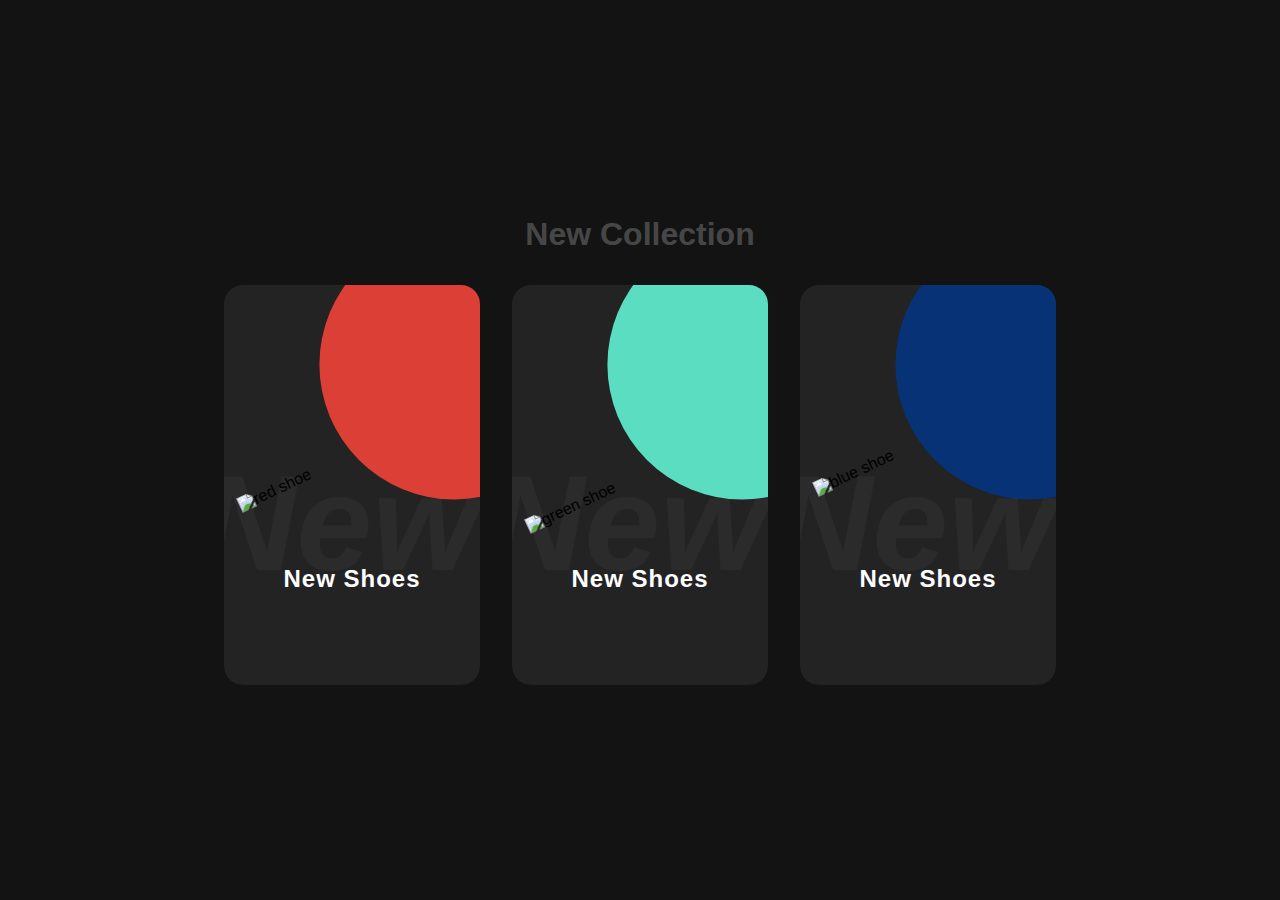
==== cardShoes/index.html @ e82e15c3 "card correction" ====
<!DOCTYPE html>
<html lang="en">

<head>
    <meta charset="UTF-8">
    <meta http-equiv="X-UA-Compatible" content="IE=edge">
    <meta name="viewport" content="width=device-width, initial-scale=1.0">
    <link rel="stylesheet" href="/cardShoes/style.css">
    <title>Creative Card Shoes</title>
</head>

<body>
    <div>
        <h1>
            New Collection
        </h1>
        <div class="container">
            <div class="card">
                <div class="imgBx">
                    <img src="/cardShoes/image/readShoe.svg" alt="red shoe ">
                </div>
                <div class="contentBx">
                    <h2>New Shoes</h2>
                    <div class="size">
                        <h3>Size:</h3>
                        <span>7</span>
                        <span>8</span>
                        <span>9</span>
                        <span>10</span>
                    </div>

                    <div class="link">
                        <a href="#">Buy Now</a>
                    </div>


                </div>
            </div>
            <div class="card-green">
                <div class="imgBx">
                    <img src="/cardShoes/image/greenShoe.svg" alt="green shoe ">
                </div>
                <div class="contentBx">
                    <h2>New Shoes</h2>
                    <div class="size">
                        <h3>Size:</h3>
                        <span>7</span>
                        <span>8</span>
                        <span>9</span>
                        <span>10</span>
                    </div>

                    <div class="link">
                        <a href="#">Buy Now</a>
                    </div>
                </div>
            </div>
            <div class="card-blue">
                <div class="imgBx">
                    <img src="/cardShoes/image/blueShoe.svg" alt="blue shoe ">
                </div>
                <div class="contentBx">
                    <h2>New Shoes</h2>
                    <div class="size">
                        <h3>Size:</h3>
                        <span>7</span>
                        <span>8</span>
                        <span>9</span>
                        <span>10</span>
                    </div>

                    <div class="link">
                        <a href="#">Buy Now</a>
                    </div>
                </div>
            </div>
        </div>
    </div>
</body>

</html>
---- cardShoes/style.css ----
* {
  margin: 0;
  padding: 0;
  font-family: Verdana, Geneva, Tahoma, sans-serif;
}

img {
  width: 15.5rem;
}

.card img {
  margin-top: -2rem;
  /*   border: 2px rgb(127, 25, 42) solid; */
}

.card-green img {
  margin-top: -0.7rem;
}

body {
  display: flex;
  justify-content: center;
  align-items: center;
  min-height: 100vh;
  background-color: #131313;
}
h1 {
  display: flex;
  justify-content: center;
  margin-bottom: 2rem;
  color: rgba(255, 255, 255, 0.243);
}
.container {
  /*  position: relative; */
  display: flex;
  justify-content: space-evenly;
  flex-wrap: wrap;
  gap: 2rem;
}

.container .card,
.container .card-green,
.container .card-blue {
  position: relative;
  width: 16rem;
  height: 25rem;
  background: #232323;
  border-radius: 1.2rem;
  overflow: hidden;
}

.container .card:before,
.container .card-green:before,
.container .card-blue:before {
  content: "";
  position: absolute;
  top: 0;
  left: 0;
  width: 100%;
  height: 100%;
  background: #db3f35;
  clip-path: circle(135px at 90% 20%);
  transition: 1s ease-in-out;
}
.container .card-green:before {
  background: #5bddc2;
}

.container .card-blue:before {
  background: #073376;
}

.container .card:hover:before,
.container .card-green:hover:before,
.container .card-blue:hover:before {
  clip-path: circle(300px at 80% -20%);
}

.container .card:after,
.container .card-green:after,
.container .card-blue:after {
  content: "New";
  position: absolute;
  top: 40%;
  font-size: 8.5em;
  left: -10%;
  font-weight: 800;
  font-style: italic;
  color: rgba(255, 255, 255, 0.04);
}

.container .card .imgBx,
.container .card-green .imgBx,
.container .card-blue .imgBx {
  position: absolute;
  top: 50%;
  transform: translateY(-50%);
  z-index: 10000;
  width: 100%;
  height: 13.7rem;
  transition: 1s;
}

.container .card-blue .imgBx {
  top: 38%;
}

.container .card:hover .imgBx,
.container .card-green:hover .imgBx,
.container .card-blue:hover .imgBx {
  top: 0;
  transform: translateY(0);
  transition: 1s;
}

.container .card-blue:hover .imgBx {
  top: -12%;
}

.container .card .imgBx img,
.container .card-green .imgBx img,
.container .card-blue .imgBx img {
  position: absolute;
  top: 50%;
  left: 50%;
  transform: translate(-50%, -40%) rotate(-25deg);
}

.container .card .contentBx,
.container .card-green .contentBx,
.container .card-blue .contentBx {
  position: absolute;
  bottom: 0;
  width: 100%;
  height: 7.5rem;
  text-align: center;
  transition: 0.5s;
  z-index: 10;
}
.container .card:hover .contentBx,
.container .card-green:hover .contentBx,
.container .card-blue:hover .contentBx {
  height: 13.5rem;
}

.container .card .contentBx h2,
.container .card-green .contentBx h2,
.container .card-blue .contentBx h2 {
  position: relative;
  height: 7.5rem;
  font-weight: 600;
  letter-spacing: 1px;
  color: #fff;
}

.container .card .contentBx .size,
.container .card-green .contentBx .size,
.container .card-blue .contentBx .size {
  display: flex;
  justify-content: center;
  align-items: center;
  /* padding: 8px 10px; */
}

.container .card .contentBx .size h3,
.container .card-green .contentBx .size h3,
.container .card-blue .contentBx .size h3 {
  color: #fff;
  font-weight: 300;
  font-size: 14px;
  text-transform: uppercase;
  letter-spacing: 2px;
  margin-right: 10px;
}

.container .card .contentBx .size span,
.container .card-green .contentBx .size span,
.container .card-blue .contentBx .size span {
  width: 1.5rem;
  height: 1.6rem;
  text-align: center;
  line-height: 1.6rem;
  font-size: 14px;
  display: inline-block;
  color: #111;
  background: #fff;
  border-radius: 2px;
  margin: 0 5px;
  transition: 0.5s;
  cursor: pointer;
}

.container .card .contentBx span:hover,
.container .card .contentBx .link:hover {
  background: #db3f35;
}

.container .card-green .contentBx span:hover,
.container .card-green .contentBx .link:hover {
  background: #5bddc2;
}

.container .card-blue .contentBx span:hover,
.container .card-blue .contentBx .link:hover {
  background: #073476;
}

.container .card .contentBx .link,
.container .card-green .contentBx .link,
.container .card-blue .contentBx .link {
  position: relative;
  background: #fff;
  border-radius: 2px;
  width: 30%;
  left: 55%;
  top: 2rem;
  font-size: small;
  text-decoration: none;
  transition: none;
  transform: none;
}
a {
  text-decoration: none;
}

a:visited {
  color: #111;
}

a:active {
  color: white;
}
/* .container .card .contentBx .link:hover {
  background: #db3f35;
} */

/* .container .card-green .contentBx .link:hover {
  background: #5bddc2;
} */

/* .container .card-blue .contentBx .link:hover {
  background: #073476;
}
 */
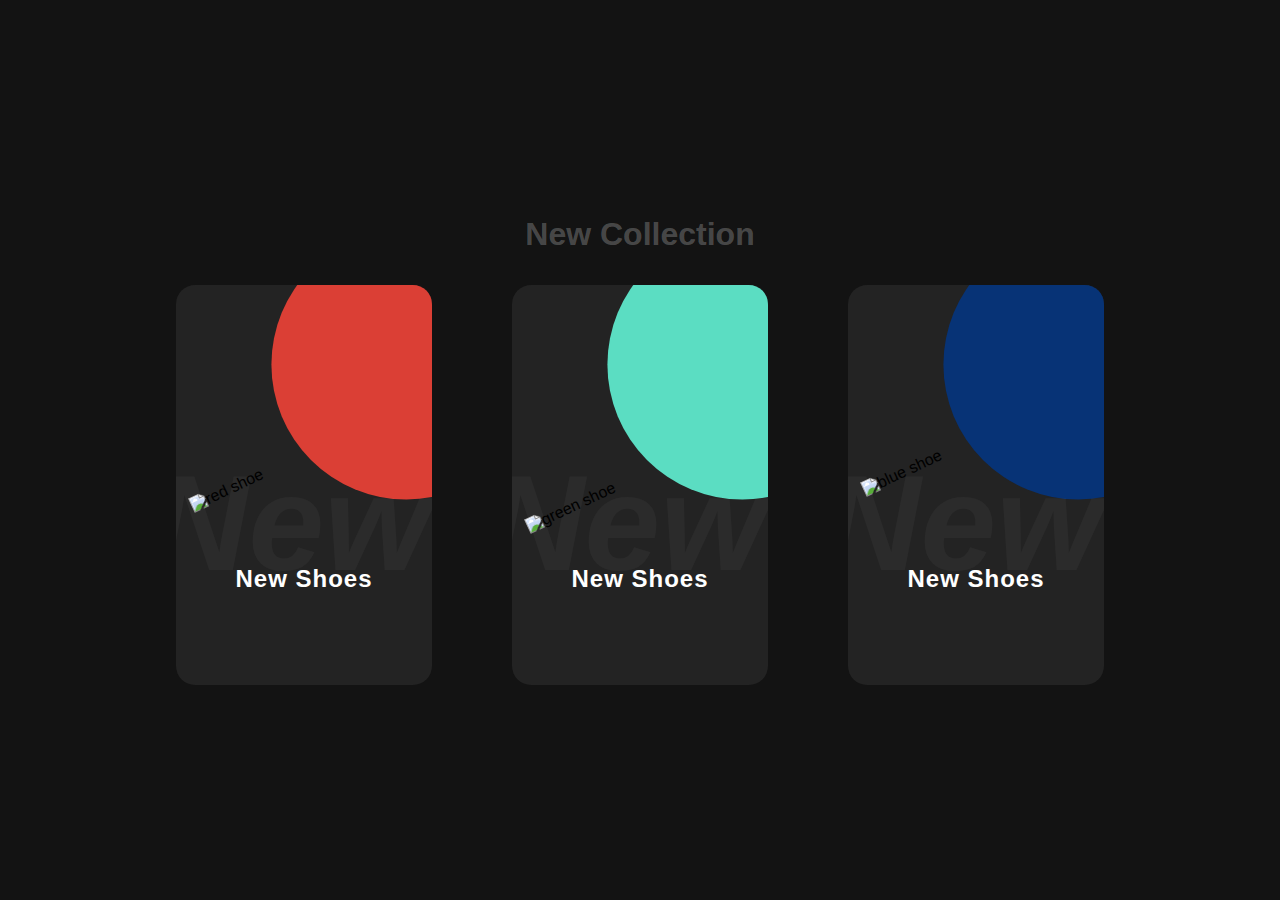
==== commit bcae085f: "card Book ok" ====
--- a/cardShoes/index.html
+++ b/cardShoes/index.html
@@ -6,6 +6,7 @@
     <meta http-equiv="X-UA-Compatible" content="IE=edge">
     <meta name="viewport" content="width=device-width, initial-scale=1.0">
     <link rel="stylesheet" href="/cardShoes/style.css">
+    <link rel="stylesheet" href="/styleGlobal.css">
     <title>Creative Card Shoes</title>
 </head>
 
@@ -76,6 +77,8 @@
             </div>
         </div>
     </div>
+
+
 </body>
 
 </html>--- a/cardShoes/style.css
+++ b/cardShoes/style.css
@@ -1,9 +1,3 @@
-* {
-  margin: 0;
-  padding: 0;
-  font-family: Verdana, Geneva, Tahoma, sans-serif;
-}
-
 img {
   width: 15.5rem;
 }
@@ -18,12 +12,9 @@
 }
 
 body {
-  display: flex;
-  justify-content: center;
-  align-items: center;
-  min-height: 100vh;
   background-color: #131313;
 }
+
 h1 {
   display: flex;
   justify-content: center;
--- a/styleGlobal.css
+++ b/styleGlobal.css
@@ -0,0 +1,19 @@
+* {
+  margin: 0;
+  padding: 0;
+  font-family: Verdana, Geneva, Tahoma, sans-serif;
+}
+
+body {
+  display: flex;
+  justify-content: center;
+  align-items: center;
+  min-height: 100vh;
+}
+
+.container {
+  display: flex;
+  justify-content: space-evenly;
+  flex-wrap: wrap;
+  gap: 5rem;
+}
